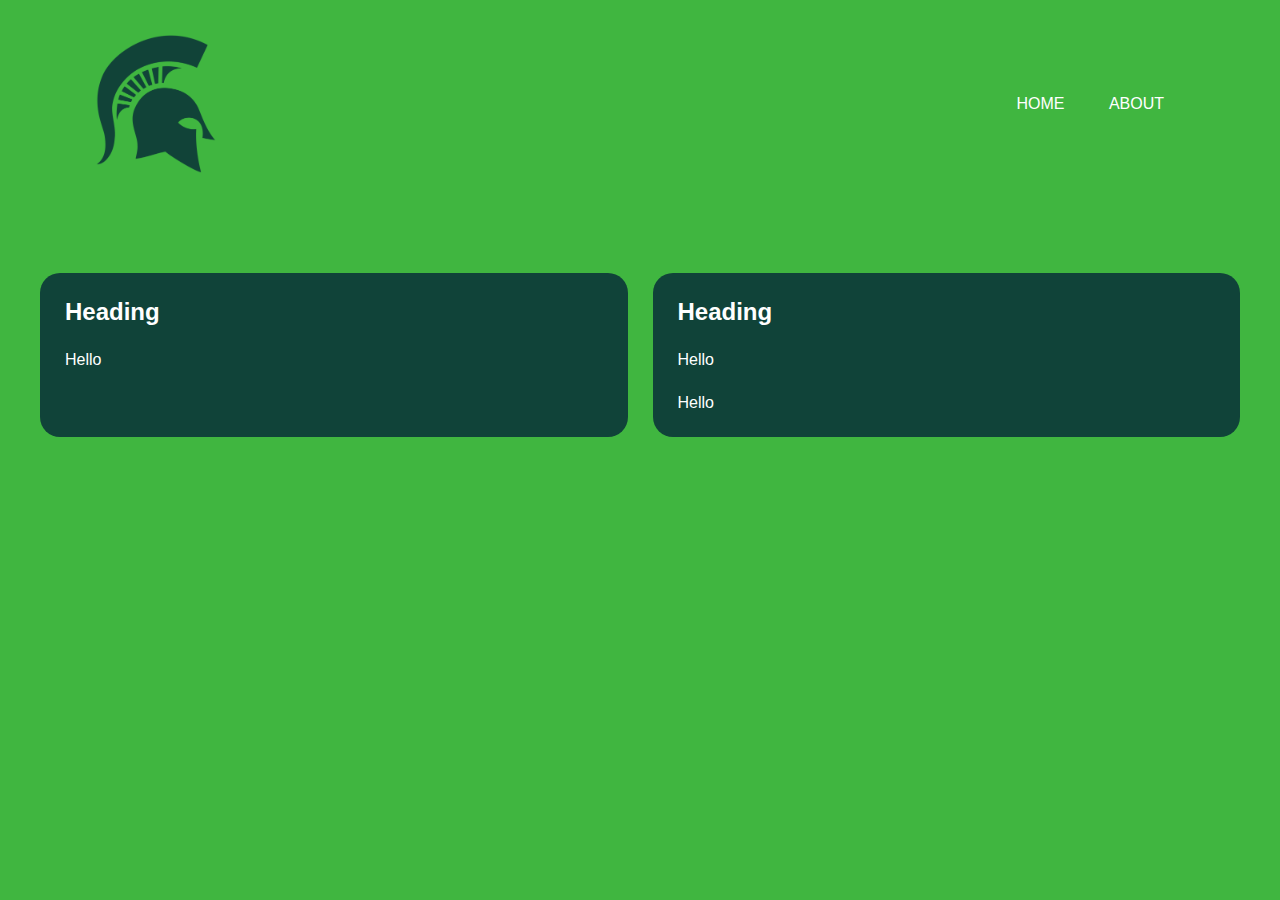
==== about.html @ 05ef614a "changes" ====
<html>
<head>
    <link rel="stylesheet" href="style.css">
    <title>About</title>
</head>

<body>
<div class="banner">
    <div class="menu">
        <img src="logo.png" class="logo">
        <ul>
            <li><a href="index.html">Home</a></li>
            <li><a href="about.html">About</a></li>
        </ul>
    </div>

    <div class="words">
        <section>
            <h2>Heading</h2>
            <p>Hello</p>

            </section>
            <section class="with-code">

            <div class="code-copy">
                <h2>Heading</h2>
                <p>Hello</p>
            </div>

            <div class="code-html">
                <p>Hello</p>
                </code></pre>
            </div>
            
            </section>
        </div>
    </div>
</div>
</body>

</html>
---- style.css ----
html {
    background: rgb(64, 182, 64);
}

*{
    margin: 0;
    padding: 0;
    font-family: sans-serif;
}

.menu{
    width: 85%;
    margin: auto;
    padding: 35px 0;
    display: flex;
    align-items: center;
    justify-content: space-between;
}

.logo{
    width: 120px;
}

.menu ul li{
    list-style: none;
    display: inline-block;
    margin: 0 20px;
}

.menu ul li a{
    text-decoration: none;
    color: white;
    text-transform: uppercase;
}

.content{
    width: 100%;
    position: absolute;
    top: 50%;
    transform: translateY(-50%);
    text-align: center;
    color: white;
}

.content h1{
    font-size: 70px;
    margin-top: 80px;
}

.content p{
    margin: 20px auto;
    font-weight: 100;
    line-height: 25px;
}

button{
    width: 200px;
    padding: 15px 0;
    text-align: center;
    margin: 20px 10px;
    border-radius: 25px;
    font-weight: bold;
    border: 2px solid #fff;
    background: transparent;
    color: white;
    position: relative;
}

span{
    background-color: #104339;
    height: 100%;
    width: 100%;
    border-radius: 25px;
    position: absolute;
    left: 0;
    bottom: 0;
    z-index: -1;
    transition: 0.5s;
}

.words{
    display: flex;
    color: #fff;
    margin: 20px;
    padding: 20px;
    gap: 25px;
}


.words section {
    flex-grow: 1;
    flex-basis: 0;
    background: #104339;
    border-radius: 20px;
    margin-top: 25px;
}

.words section p {
    margin: 25px;
}

.words section h2 {
    margin: 25px;
}
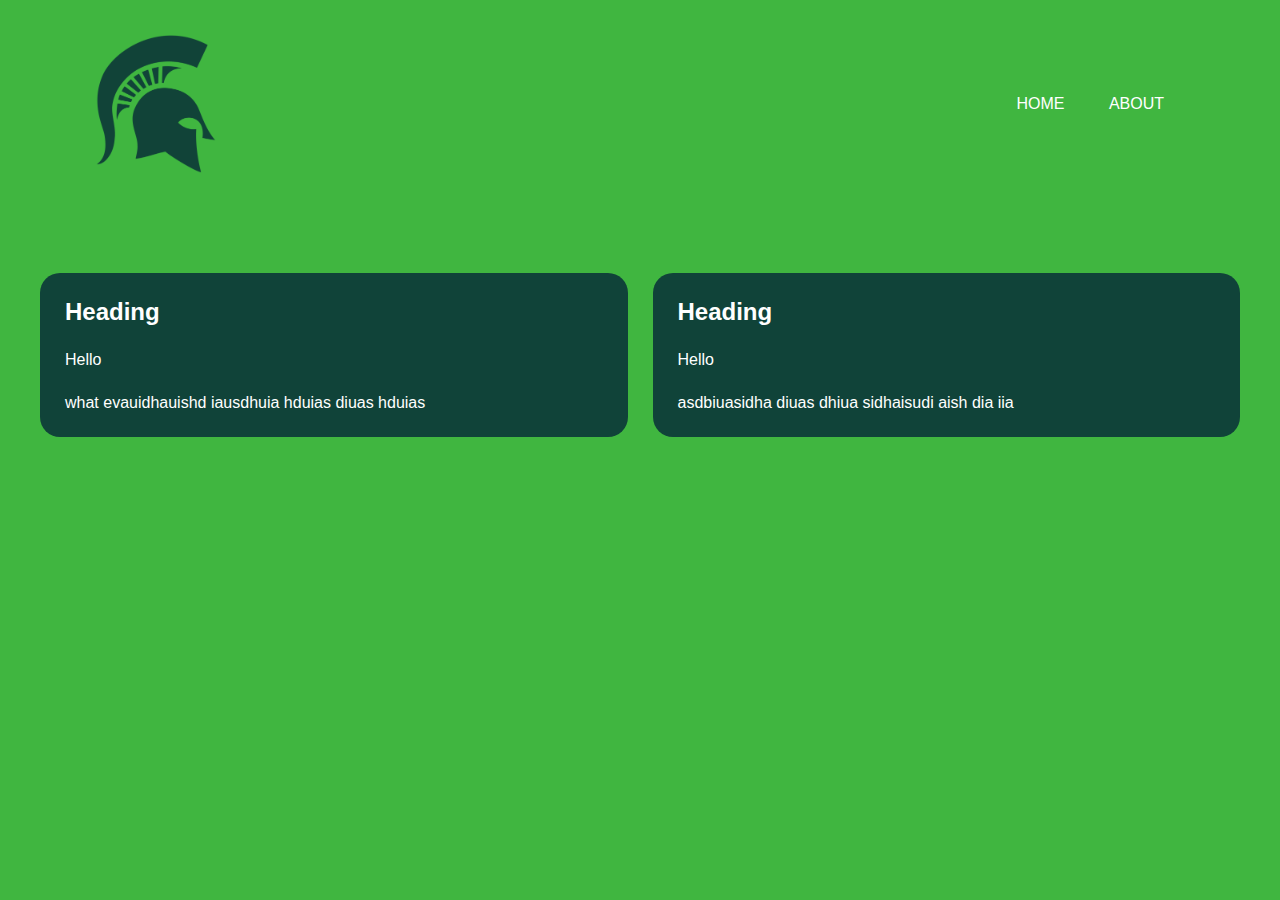
==== commit 85d9250d: "changes" ====
--- a/about.html
+++ b/about.html
@@ -18,6 +18,7 @@
         <section>
             <h2>Heading</h2>
             <p>Hello</p>
+            <p>what evauidhauishd iausdhuia hduias diuas hduias</p>
 
             </section>
             <section class="with-code">
@@ -25,13 +26,9 @@
             <div class="code-copy">
                 <h2>Heading</h2>
                 <p>Hello</p>
+                <p>asdbiuasidha diuas dhiua sidhaisudi aish dia iia</p>
             </div>
 
-            <div class="code-html">
-                <p>Hello</p>
-                </code></pre>
-            </div>
-            
             </section>
         </div>
     </div>
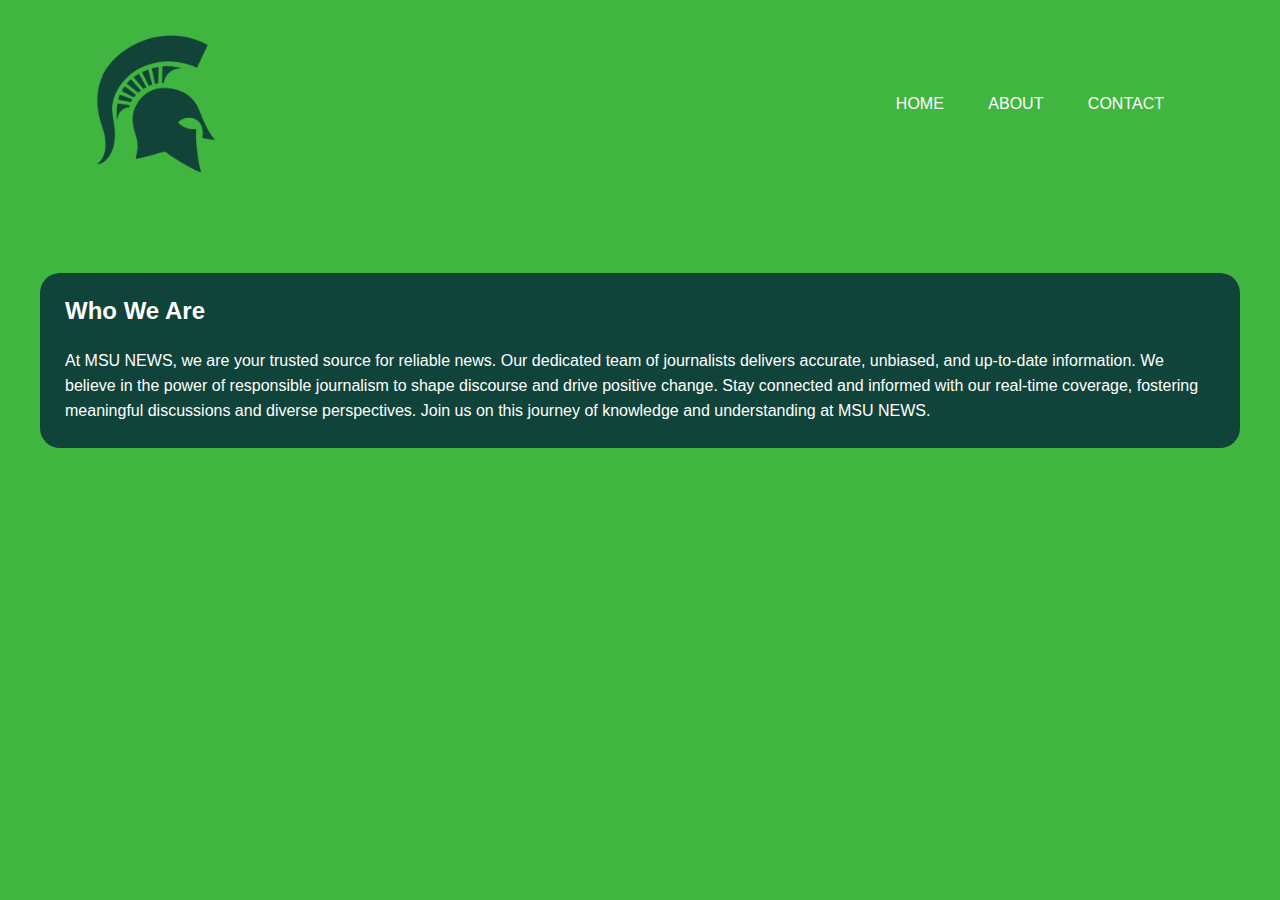
==== commit 8676aa93: "changes final" ====
--- a/about.html
+++ b/about.html
@@ -1,38 +1,33 @@
-<html>
-<head>
-    <link rel="stylesheet" href="style.css">
-    <title>About</title>
-</head>
+<!DOCTYPE html>
+<html lang="en">
 
-<body>
-<div class="banner">
-    <div class="menu">
-        <img src="logo.png" class="logo">
-        <ul>
-            <li><a href="index.html">Home</a></li>
-            <li><a href="about.html">About</a></li>
-        </ul>
-    </div>
+    <head>
+        <link rel="stylesheet" href="style.css">
+        <title>About</title>
+    </head>
 
-    <div class="words">
-        <section>
-            <h2>Heading</h2>
-            <p>Hello</p>
-            <p>what evauidhauishd iausdhuia hduias diuas hduias</p>
+    <body>
+    <div>
+        <div class="menu">
+            <img src="logo.png" alt="logo" class="logo">
+            <ul>
+                <li><a href="index.html">Home</a></li>
+                <li><a href="about.html">About</a></li>
+                <li><a href="contact.html">Contact</a></li>
+            </ul>
+        </div>
 
-            </section>
-            <section class="with-code">
-
-            <div class="code-copy">
-                <h2>Heading</h2>
-                <p>Hello</p>
-                <p>asdbiuasidha diuas dhiua sidhaisudi aish dia iia</p>
-            </div>
-
+        <div class="masthead">
+        </div>
+        
+        <div class="words">
+            <section>
+                <h2>Who We Are</h2>
+                <p>At MSU NEWS, we are your trusted source for reliable news. Our dedicated team of journalists delivers accurate, unbiased, and up-to-date information. We believe in the power of responsible journalism to shape discourse and drive positive change. Stay connected and informed with our real-time coverage, fostering meaningful discussions and diverse perspectives. Join us on this journey of knowledge and understanding at MSU NEWS.</p>
             </section>
         </div>
     </div>
-</div>
+
 </body>
 
 </html>--- a/style.css
+++ b/style.css
@@ -75,7 +75,6 @@
     left: 0;
     bottom: 0;
     z-index: -1;
-    transition: 0.5s;
 }
 
 .words{
@@ -101,4 +100,24 @@
 
 .words section h2 {
     margin: 25px;
+}
+
+.words{
+    line-height: 25px;
+}
+
+.form{
+    margin-left: 25px;
+    display: flex;
+    flex-direction: column;
+}
+
+.comment{
+    width: auto;
+    outline: none;
+    padding: auto;
+}
+
+.send{
+    padding-left: 15px;
 }